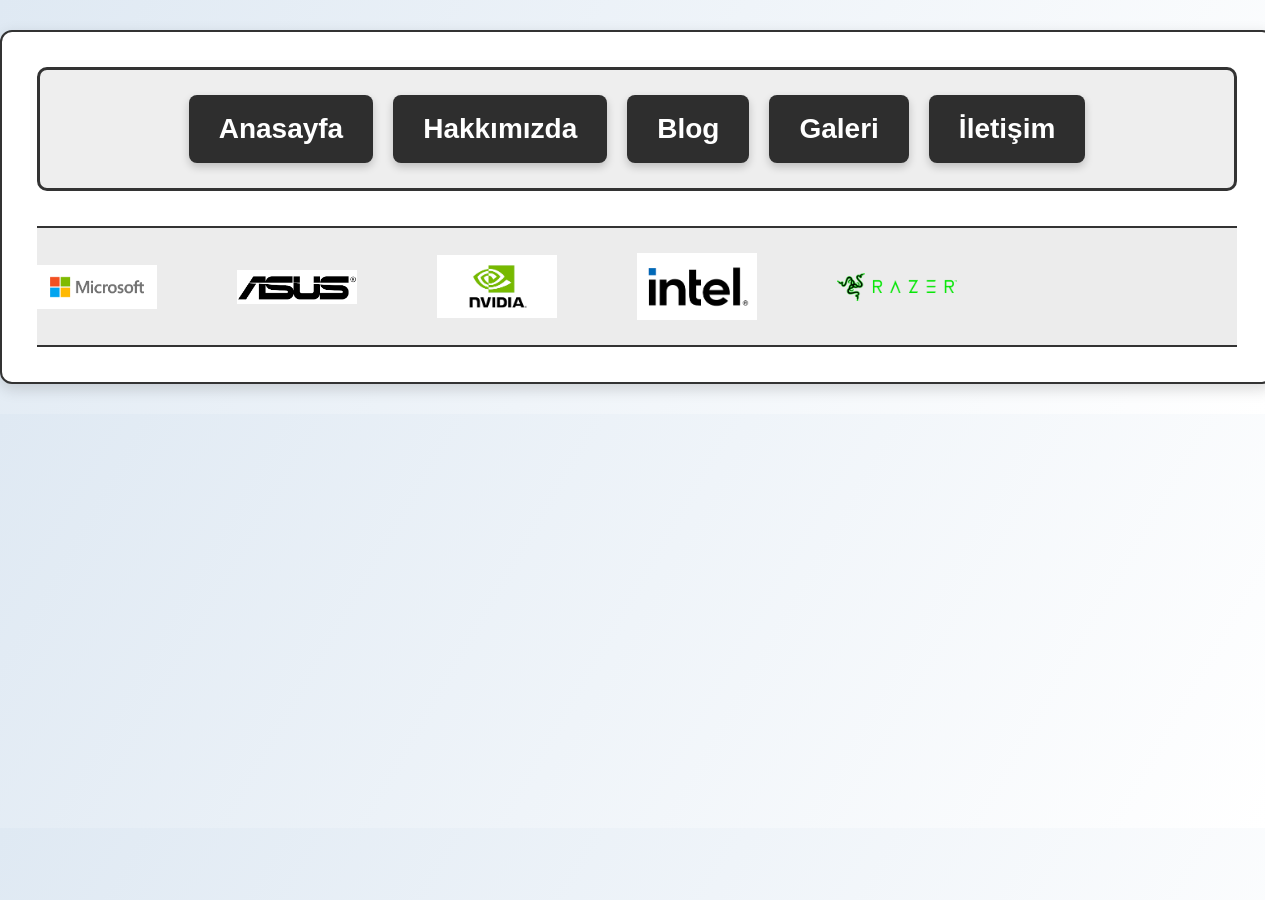
==== blog.html @ 76bc3a1f "first commit" ====
<!DOCTYPE html>
<html lang="tr">

<head>
    <meta charset="UTF-8">

    <meta name="title" content="KAAN YILDIRIM">
    <meta name="description" content="KAAN YILDIRIM">
    <meta name="keywords" content="Bilgisayar Mühendisi">

    <title>KAAN YAZILIM ANONİM ŞİRKETİ</title>

    <link rel="stylesheet" href="style.css">
</head>

<body>

    <div class="sayfa">

        <nav class="menu">

            <a href="index.html">Anasayfa</a>
            <a href="hakkimizda.html">Hakkımızda</a>
            <a href="blog.html">Blog</a>
            <a href="galeri.html">Galeri</a>
            <a href="iletisim.html">İletişim</a>

        </nav>


        <div class="kaydirma-alani">

            <div class="logo-track">

                <div class="logo-kaydir">

                    <img src="images/microsoft.png" alt="">
                    <img src="images/asus.png" alt="">
                    <img src="images/nvidia.png" alt="">
                    <img src="images/intel.png" alt="">
                    <img src="images/razer.png" class="razerlogo" alt="">
                    <img src="images/msi.png" alt="">

                </div>

                <div class="logo-kaydir">

                    <img src="images/microsoft.png" alt="">
                    <img src="images/asus.png" alt="">
                    <img src="images/nvidia.png" alt="">
                    <img src="images/intel.png" alt="">
                    <img src="images/razer.png" class="razerlogo" alt="">
                    <img src="images/msi.png" alt="">

                </div>

            </div>

        </div>

    </div>

</body>

</html>
---- style.css ----
html{
scrollbar-gutter:stable;
}

body{
margin:0;
padding:0;
font-family:Verdana,Arial,sans-serif;
background:linear-gradient(120deg,#dfe9f3,#ffffff);
}

.sayfa{
width:1200px;
margin:30px auto;
background-color:white;
border:2px solid #333;
padding:35px;
border-radius:12px;
box-shadow:0 5px 15px rgba(0,0,0,0.15);
}

.menu{
display:flex;
justify-content:center;
align-items:center;
gap:20px;
background-color:#eeeeee;
border:3px solid #333;
padding:25px;
border-radius:10px;
}

.menu a{
display:inline-block;
color:white;
text-decoration:none;
font-weight:bold;
font-size:28px;
background-color:rgb(46, 46, 46);
padding:18px 30px;
border-radius:8px;
transition:0.3s;
box-shadow:0 4px 8px rgba(0,0,0,0.2);
}

.menu a:hover{
background-color:darkgrey;
transform:scale(1.08);
}

.icerik{
text-align:center;
margin-top:50px;
padding:40px;
background-color:#f8f8f8;
border-radius:15px;
border:1px solid #ccc;
}

.icerik h2{
display:inline-block;
background-color:#333;
color:white;
padding:18px 45px;
border-radius:12px;
font-size:42px;
transition:0.3s;
}

.icerik h2:hover{
background-color:darkgrey;
transform:scale(1.05);
}

.slogan{
font-size:22px;
color:#444;
margin-top:20px;
}

.kartlar{
display:flex;
justify-content:center;
gap:25px;
margin-top:40px;
}

.kart{
width:260px;
background-color:white;
border:2px solid #ddd;
border-radius:12px;
padding:25px;
transition:0.3s;
box-shadow:0 4px 10px rgba(0,0,0,0.12);
}

.kart:hover{
transform:translateY(-8px);
border-color:darkgrey;
}

.kart h3{
color:darkgrey;
font-size:24px;
}

.kart p{
font-size:17px;
color:#555;
}

.referans-baslik{
margin-top:50px;
font-size:30px;
font-weight:bold;
color:#333;
}

.kaydirma-alani{
width:100%;
overflow:hidden;
background-color:#ececec;
border-top:2px solid #333;
border-bottom:2px solid #333;
margin-top:35px;
padding:25px 0;
}

.logo-track{
display:flex;
width:max-content;
animation:sonsuzKaydir 15s linear infinite;
}

.logo-kaydir{
display:flex;
align-items:center;
gap:80px;
padding-right:80px;
}

.logo-kaydir img{
width:120px;
height:auto;
transition:0.3s;
}

.logo-kaydir img:hover{
transform:scale(1.1);
}

.razerlogo{
width:180px;
}

@keyframes sonsuzKaydir{
0%{
transform:translateX(0);
}
100%{
transform:translateX(-50%);
}
}

.referans-kutu{
    text-align: center;
}

.resimler{
display:flex;
justify-content:center;
margin-top:40px;
}

.resimler img{
width:800px;
max-width:100%;
border-radius:15px;
box-shadow:0 5px 15px rgba(0,0,0,0.25);
}
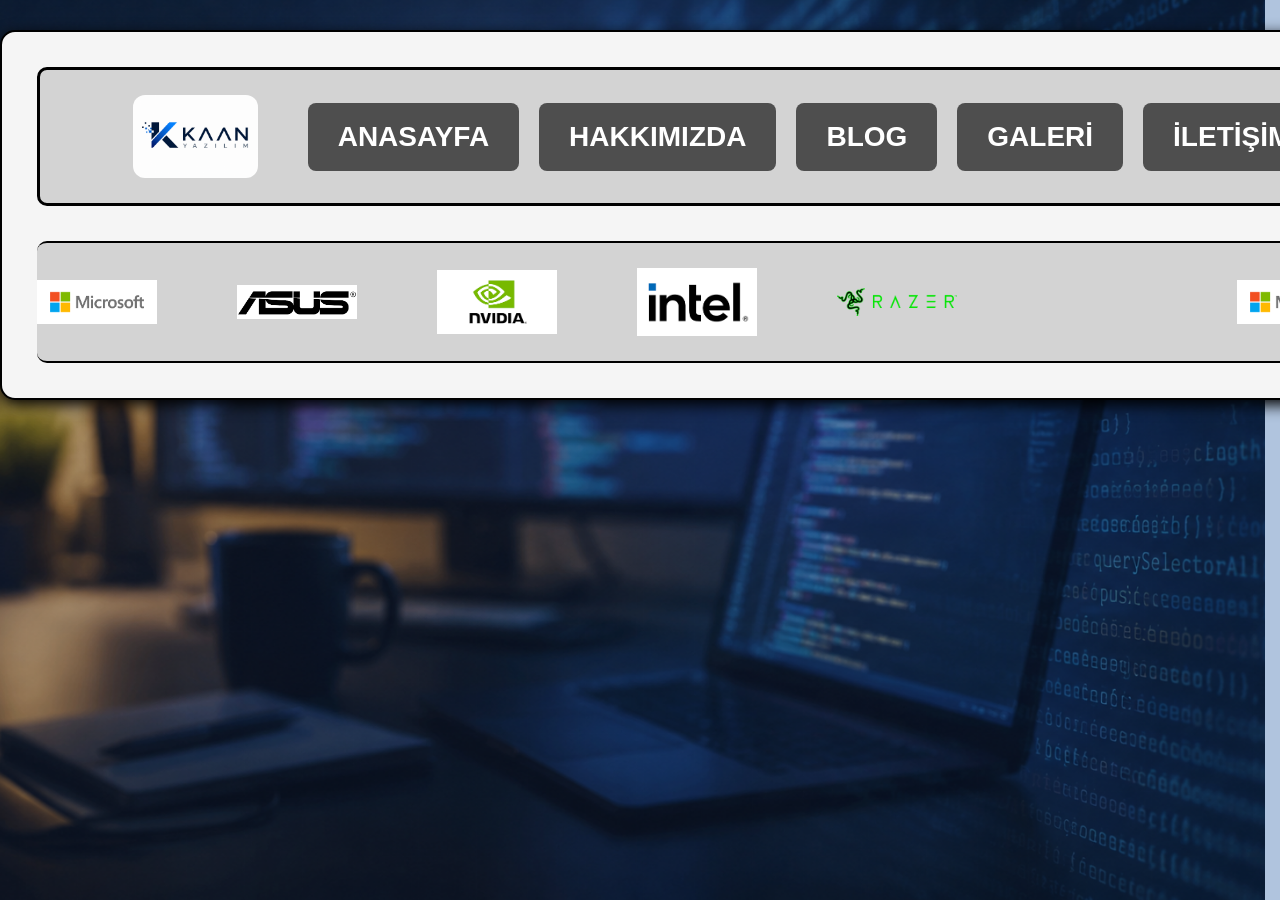
==== commit 3257372c: "new changes" ====
--- a/blog.html
+++ b/blog.html
@@ -18,12 +18,13 @@
     <div class="sayfa">
 
         <nav class="menu">
+            <img src="images/2.png" alt="Logo">
 
-            <a href="index.html">Anasayfa</a>
-            <a href="hakkimizda.html">Hakkımızda</a>
-            <a href="blog.html">Blog</a>
-            <a href="galeri.html">Galeri</a>
-            <a href="iletisim.html">İletişim</a>
+            <a href="index.html">ANASAYFA</a>
+            <a href="hakkimizda.html">HAKKIMIZDA</a>
+            <a href="blog.html">BLOG</a>
+            <a href="galeri.html">GALERİ</a>
+            <a href="iletisim.html">İLETİŞİM</a>
 
         </nav>
 
--- a/style.css
+++ b/style.css
@@ -6,17 +6,21 @@
 margin:0;
 padding:0;
 font-family:Verdana,Arial,sans-serif;
-background:linear-gradient(120deg,#dfe9f3,#ffffff);
+background-color:lightsteelblue;
+background-image:url("images/yazilim.png");
+background-size:cover;
+background-position:center;
+background-attachment:fixed;
 }
 
 .sayfa{
-width:1200px;
+width:1380px;
 margin:30px auto;
-background-color:white;
-border:2px solid #333;
 padding:35px;
-border-radius:12px;
-box-shadow:0 5px 15px rgba(0,0,0,0.15);
+border-radius:15px;
+background-color:whitesmoke;
+border:2px solid black;
+box-shadow:0 5px 15px black;
 }
 
 .menu{
@@ -24,10 +28,10 @@
 justify-content:center;
 align-items:center;
 gap:20px;
-background-color:#eeeeee;
-border:3px solid #333;
 padding:25px;
 border-radius:10px;
+background-color:lightgray;
+border:3px solid black;
 }
 
 .menu a{
@@ -36,31 +40,42 @@
 text-decoration:none;
 font-weight:bold;
 font-size:28px;
-background-color:rgb(46, 46, 46);
 padding:18px 30px;
 border-radius:8px;
-transition:0.3s;
-box-shadow:0 4px 8px rgba(0,0,0,0.2);
+background-color:rgb(78, 78, 78);
+transition:0.3s;
 }
 
 .menu a:hover{
 background-color:darkgrey;
 transform:scale(1.08);
+}
+
+.menu img{
+width:125px;
+height:auto;
+margin-right:30px;
+border-radius:12px;
+transition:0.3s;
+}
+
+.menu img:hover{
+transform:scale(1.03);
 }
 
 .icerik{
 text-align:center;
 margin-top:50px;
 padding:40px;
-background-color:#f8f8f8;
 border-radius:15px;
-border:1px solid #ccc;
+background-color:gainsboro;
+border:2px solid black;
 }
 
 .icerik h2{
 display:inline-block;
-background-color:#333;
 color:white;
+background-color:rgb(83, 186, 221);
 padding:18px 45px;
 border-radius:12px;
 font-size:42px;
@@ -68,13 +83,13 @@
 }
 
 .icerik h2:hover{
-background-color:darkgrey;
+background-color:lightblue;
 transform:scale(1.05);
 }
 
 .slogan{
 font-size:22px;
-color:#444;
+color:black;
 margin-top:20px;
 }
 
@@ -87,44 +102,50 @@
 
 .kart{
 width:260px;
+padding:25px;
+border-radius:12px;
 background-color:white;
-border:2px solid #ddd;
-border-radius:12px;
-padding:25px;
-transition:0.3s;
-box-shadow:0 4px 10px rgba(0,0,0,0.12);
+border:2px solid black;
+transition:0.3s;
+box-shadow:0 4px 10px gray;
 }
 
 .kart:hover{
 transform:translateY(-8px);
-border-color:darkgrey;
+background-color:whitesmoke;
 }
 
 .kart h3{
-color:darkgrey;
+color:darkslategray;
 font-size:24px;
 }
 
 .kart p{
+color:black;
 font-size:17px;
-color:#555;
+line-height:1.6;
+}
+
+.referans-kutu{
+text-align:center;
 }
 
 .referans-baslik{
 margin-top:50px;
 font-size:30px;
 font-weight:bold;
-color:#333;
+color:black;
 }
 
 .kaydirma-alani{
 width:100%;
 overflow:hidden;
-background-color:#ececec;
-border-top:2px solid #333;
-border-bottom:2px solid #333;
 margin-top:35px;
 padding:25px 0;
+border-radius:10px;
+background-color:lightgray;
+border-top:2px solid black;
+border-bottom:2px solid black;
 }
 
 .logo-track{
@@ -161,10 +182,6 @@
 100%{
 transform:translateX(-50%);
 }
-}
-
-.referans-kutu{
-    text-align: center;
 }
 
 .resimler{
@@ -177,5 +194,19 @@
 width:800px;
 max-width:100%;
 border-radius:15px;
-box-shadow:0 5px 15px rgba(0,0,0,0.25);
+box-shadow:0 5px 15px black;
+}
+
+.hakkimizda{
+color:black;
+padding:18px 45px;
+font-size:25px;
+text-align:justify;
+line-height:1.8;
+}
+
+.hakkimizda_baslik{
+color:black;
+text-align:center;
+font-size:40px;
 }
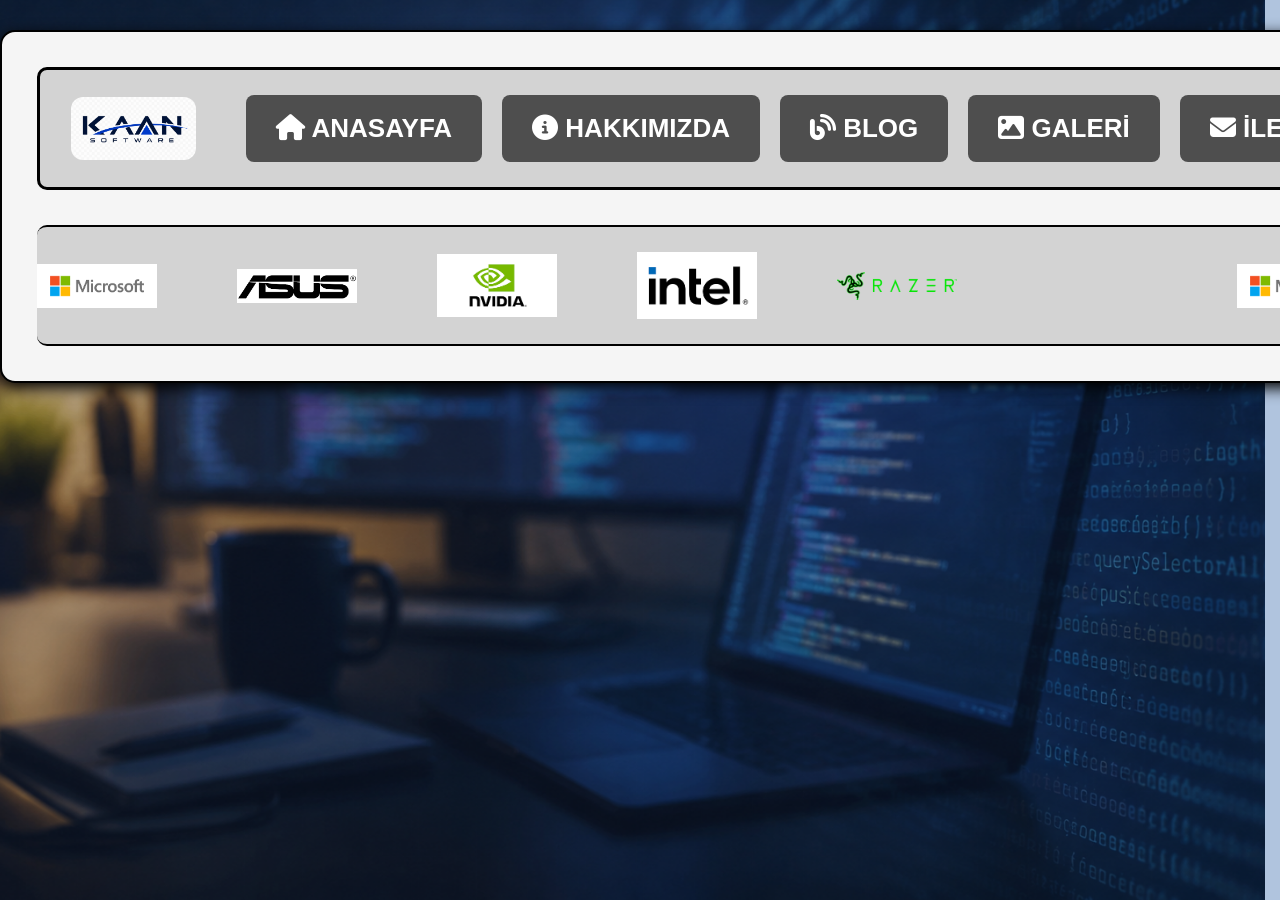
==== commit 3cd29b28: "contact parts and social media links added" ====
--- a/blog.html
+++ b/blog.html
@@ -11,6 +11,8 @@
     <title>KAAN YAZILIM ANONİM ŞİRKETİ</title>
 
     <link rel="stylesheet" href="style.css">
+    <link rel="stylesheet"
+        href="https://cdnjs.cloudflare.com/ajax/libs/font-awesome/6.5.1/css/all.min.css">
 </head>
 
 <body>
@@ -20,11 +22,25 @@
         <nav class="menu">
             <img src="images/2.png" alt="Logo">
 
-            <a href="index.html">ANASAYFA</a>
-            <a href="hakkimizda.html">HAKKIMIZDA</a>
-            <a href="blog.html">BLOG</a>
-            <a href="galeri.html">GALERİ</a>
-            <a href="iletisim.html">İLETİŞİM</a>
+            <a href="index.html">
+                <i class="fa-solid fa-house"></i> ANASAYFA
+            </a>
+
+            <a href="hakkimizda.html">
+                <i class="fa-solid fa-circle-info"></i> HAKKIMIZDA
+            </a>
+
+            <a href="blog.html">
+                <i class="fa-solid fa-blog"></i> BLOG
+            </a>
+
+            <a href="galeri.html">
+                <i class="fa-solid fa-image"></i> GALERİ
+            </a>
+
+            <a href="iletisim.html">
+                <i class="fa-solid fa-envelope"></i> İLETİŞİM
+            </a>
 
         </nav>
 
--- a/style.css
+++ b/style.css
@@ -5,7 +5,7 @@
 body{
 margin:0;
 padding:0;
-font-family:Verdana,Arial,sans-serif;
+font-family:Arial;
 background-color:lightsteelblue;
 background-image:url("images/yazilim.png");
 background-size:cover;
@@ -34,16 +34,21 @@
 border:3px solid black;
 }
 
+menu a i{
+margin-right: 15px;
+}
+
 .menu a{
 display:inline-block;
 color:white;
 text-decoration:none;
 font-weight:bold;
-font-size:28px;
+font-size:26px;
 padding:18px 30px;
 border-radius:8px;
 background-color:rgb(78, 78, 78);
 transition:0.3s;
+
 }
 
 .menu a:hover{
@@ -209,4 +214,74 @@
 color:black;
 text-align:center;
 font-size:40px;
+}
+
+.iletisim-alani{
+    display:flex;
+    gap:50px;
+}
+
+.sosyal-medya{
+    width:50%;
+}
+
+.sosyal-medya h2{
+    font-size:35px;
+    font-family:Verdana;
+}
+
+.sosyal-medya a{
+    display:block;
+    background-color:darkgrey;
+    color:white;
+    text-decoration:none;
+    padding:15px;
+    margin-top:20px;
+    width:200px;
+    border-radius:10px;
+    font-size:25px;
+    transition:0.3s;
+}
+
+.sosyal-medya a:hover{
+    background-color:rgb(98, 98, 98);
+}
+
+.form{
+    width:50%;
+    text-align:center;
+}
+
+.form p{
+    font-size:35px;
+    font-family:Verdana;
+}
+
+.form input{
+    display:block;
+    width:300px;
+    padding:15px;
+    margin:15px auto;
+    border-radius:10px;
+    border:2px solid black;
+    font-size:20px;
+}
+
+.form a{
+    display:inline-block;
+    background-color:green;
+    color:white;
+    text-decoration:none;
+    padding:15px 30px;
+    border-radius:10px;
+    font-size:25px;
+    transition:0.3s;
+}
+
+.form a:hover{
+    transform:scale(1.04);
+}
+
+.sosyal-medya i{
+    margin-right:10px;
 }
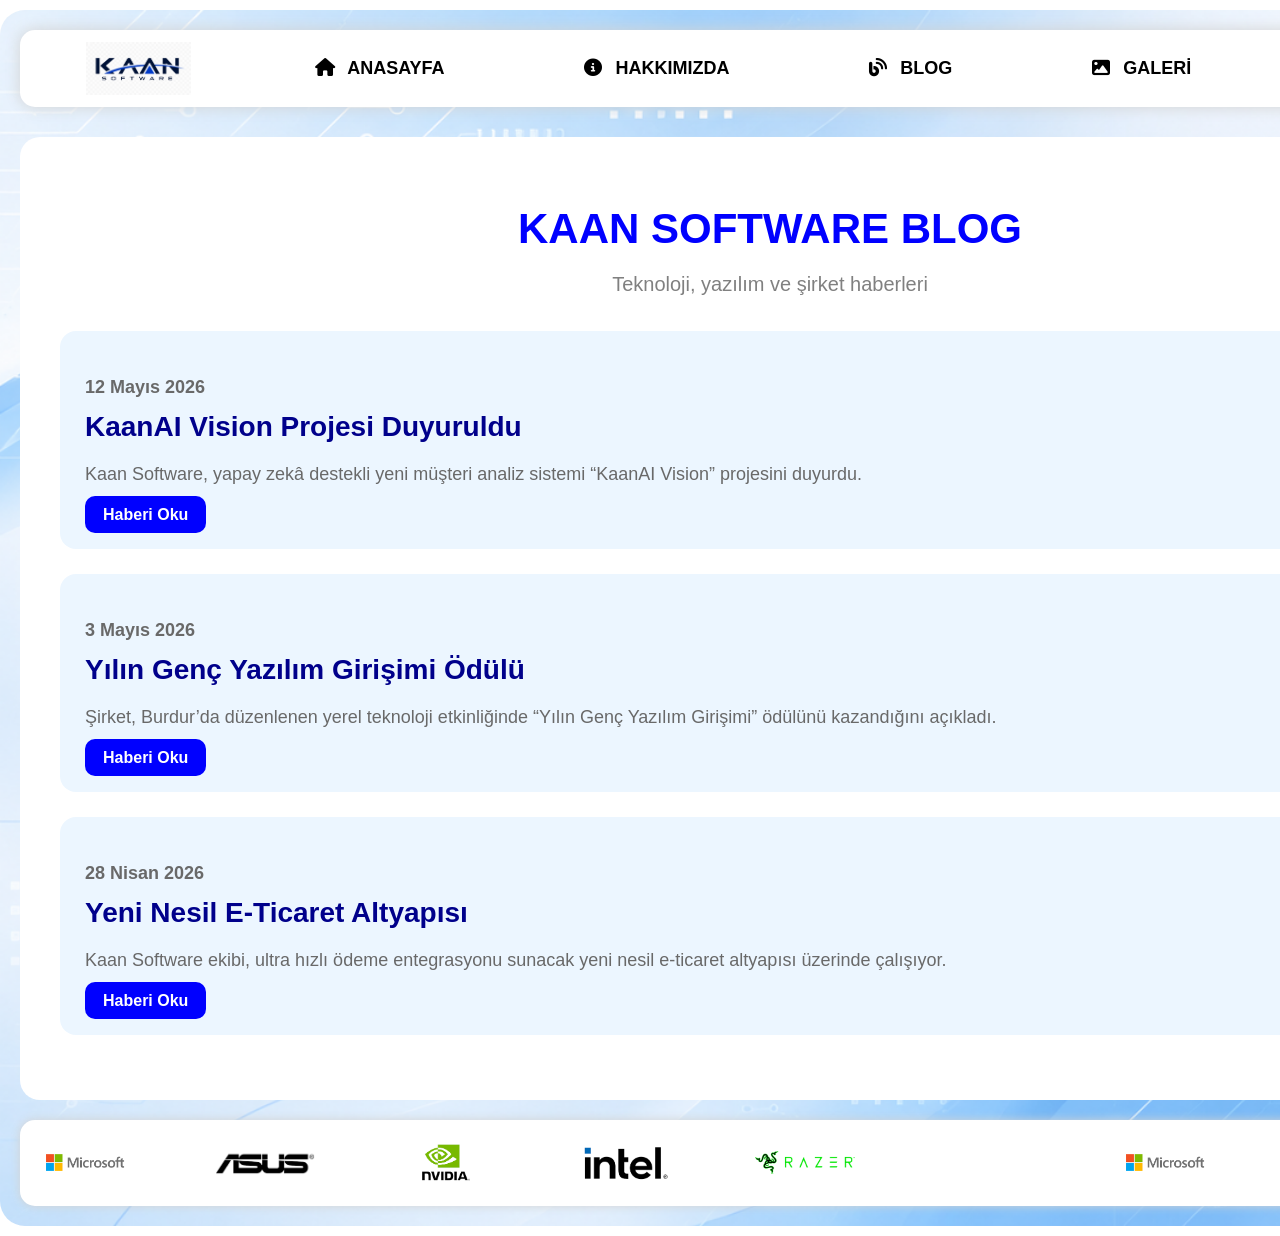
==== commit 141268be: "Multiple improvements have been added the page layout has been revamped a blog section has been crea" ====
--- a/blog.html
+++ b/blog.html
@@ -9,7 +9,7 @@
     <meta name="keywords" content="Bilgisayar Mühendisi">
 
     <title>KAAN YAZILIM ANONİM ŞİRKETİ</title>
-
+    <link rel="icon" href="images/2.png">
     <link rel="stylesheet" href="style.css">
     <link rel="stylesheet"
         href="https://cdnjs.cloudflare.com/ajax/libs/font-awesome/6.5.1/css/all.min.css">
@@ -43,6 +43,34 @@
             </a>
 
         </nav>
+
+        <div class="blogalani">
+
+    <h1 class="blogbaslik">KAAN SOFTWARE BLOG</h1>
+    <p class="blogslogan">Teknoloji, yazılım ve şirket haberleri</p>
+
+    <div class="haberkart">
+        <p class="tarih">12 Mayıs 2026</p>
+        <h2>KaanAI Vision Projesi Duyuruldu</h2>
+        <p>Kaan Software, yapay zekâ destekli yeni müşteri analiz sistemi “KaanAI Vision” projesini duyurdu.</p>
+        <a href="#">Haberi Oku</a>
+    </div>
+
+    <div class="haberkart">
+        <p class="tarih">3 Mayıs 2026</p>
+        <h2>Yılın Genç Yazılım Girişimi Ödülü</h2>
+        <p>Şirket, Burdur’da düzenlenen yerel teknoloji etkinliğinde “Yılın Genç Yazılım Girişimi” ödülünü kazandığını açıkladı.</p>
+        <a href="#">Haberi Oku</a>
+    </div>
+
+    <div class="haberkart">
+        <p class="tarih">28 Nisan 2026</p>
+        <h2>Yeni Nesil E-Ticaret Altyapısı</h2>
+        <p>Kaan Software ekibi, ultra hızlı ödeme entegrasyonu sunacak yeni nesil e-ticaret altyapısı üzerinde çalışıyor.</p>
+        <a href="#">Haberi Oku</a>
+    </div>
+
+</div>
 
 
         <div class="kaydirma-alani">
--- a/style.css
+++ b/style.css
@@ -1,156 +1,136 @@
 html{
-scrollbar-gutter:stable;
+scrollbar-gutter: stable;
 }
 
 body{
 margin:0;
 padding:0;
 font-family:Arial;
-background-color:lightsteelblue;
-background-image:url("images/yazilim.png");
+background-color:white;
+}
+
+.sayfa{
+width:1500px;
+margin:10px auto;
+padding:20px;
+border-radius:25px;
+background-image:url("images/background.png");
 background-size:cover;
-background-position:center;
-background-attachment:fixed;
-}
-
-.sayfa{
-width:1380px;
-margin:30px auto;
-padding:35px;
+}
+
+.menu{
+display:flex;
+align-items:center;
+justify-content:space-around;
+padding:12px;
 border-radius:15px;
-background-color:whitesmoke;
-border:2px solid black;
-box-shadow:0 5px 15px black;
-}
-
-.menu{
-display:flex;
-justify-content:center;
-align-items:center;
-gap:20px;
-padding:25px;
-border-radius:10px;
-background-color:lightgray;
-border:3px solid black;
-}
-
-menu a i{
-margin-right: 15px;
+background-color:white;
+box-shadow:0 0 15px lightgray;
+}
+
+.menu img{
+width:105px;
 }
 
 .menu a{
-display:inline-block;
-color:white;
+color:black;
 text-decoration:none;
-font-weight:bold;
-font-size:26px;
-padding:18px 30px;
-border-radius:8px;
-background-color:rgb(78, 78, 78);
+font-size:18px;
+font-weight:bold;
+padding:10px 16px;
+border-radius:10px;
 transition:0.3s;
-
+}
+
+.menu a i{
+margin-right:8px;
 }
 
 .menu a:hover{
-background-color:darkgrey;
-transform:scale(1.08);
-}
-
-.menu img{
-width:125px;
-height:auto;
-margin-right:30px;
-border-radius:12px;
-transition:0.3s;
-}
-
-.menu img:hover{
-transform:scale(1.03);
+color:blue;
 }
 
 .icerik{
 text-align:center;
-margin-top:50px;
-padding:40px;
-border-radius:15px;
-background-color:gainsboro;
-border:2px solid black;
-}
-
-.icerik h2{
-display:inline-block;
-color:white;
-background-color:rgb(83, 186, 221);
-padding:18px 45px;
-border-radius:12px;
+margin-top:25px;
+padding:15px;
+}
+
+.icerik h1{
 font-size:42px;
-transition:0.3s;
-}
-
-.icerik h2:hover{
-background-color:lightblue;
-transform:scale(1.05);
+color:black;
+margin-bottom:5px;
 }
 
 .slogan{
 font-size:22px;
 color:black;
-margin-top:20px;
+margin-top:0;
 }
 
 .kartlar{
 display:flex;
 justify-content:center;
 gap:25px;
-margin-top:40px;
+margin-top:30px;
 }
 
 .kart{
-width:260px;
-padding:25px;
-border-radius:12px;
-background-color:white;
-border:2px solid black;
+width:270px;
+padding:28px;
+border-radius:20px;
+background-color:white;
+box-shadow:0 0 15px lightgray;
+transition:transform 0.45s ease,box-shadow 0.45s ease;
+}
+
+.kart h3{
+font-size:24px;
+color:black;
+margin-top:10px;
+}
+
+.kart p{
+font-size:17px;
+color:gray;
+line-height:1.5;
 transition:0.3s;
-box-shadow:0 4px 10px gray;
 }
 
 .kart:hover{
-transform:translateY(-8px);
-background-color:whitesmoke;
-}
-
-.kart h3{
-color:darkslategray;
-font-size:24px;
-}
-
-.kart p{
-color:black;
-font-size:17px;
-line-height:1.6;
+transform:scale(1.01);
+}
+
+.kart-icon{
+font-size:55px;
+color:blue;
+margin-bottom:12px;
+transition:0.50s;
+}
+
+.kart-icon:hover{
+transform:scale(1.09);
+color:lightskyblue;
 }
 
 .referans-kutu{
 text-align:center;
+margin-top:25px;
 }
 
 .referans-baslik{
-margin-top:50px;
-font-size:30px;
+font-size:28px;
 font-weight:bold;
 color:black;
 }
 
 .kaydirma-alani{
-width:100%;
 overflow:hidden;
-margin-top:35px;
-padding:25px 0;
-border-radius:10px;
-background-color:lightgray;
-border-top:2px solid black;
-border-bottom:2px solid black;
+margin-top:20px;
+padding:15px;
+background-color:white;
+border-radius:15px;
+box-shadow:0 0 10px lightgray;
 }
 
 .logo-track{
@@ -167,17 +147,11 @@
 }
 
 .logo-kaydir img{
-width:120px;
-height:auto;
-transition:0.3s;
-}
-
-.logo-kaydir img:hover{
-transform:scale(1.1);
+width:100px;
 }
 
 .razerlogo{
-width:180px;
+width:150px;
 }
 
 @keyframes sonsuzKaydir{
@@ -199,13 +173,12 @@
 width:800px;
 max-width:100%;
 border-radius:15px;
-box-shadow:0 5px 15px black;
 }
 
 .hakkimizda{
 color:black;
-padding:18px 45px;
-font-size:25px;
+padding:20px;
+font-size:24px;
 text-align:justify;
 line-height:1.8;
 }
@@ -217,71 +190,139 @@
 }
 
 .iletisim-alani{
-    display:flex;
-    gap:50px;
+display:flex;
+margin-top:50px;
 }
 
 .sosyal-medya{
-    width:50%;
+width:50%;
+display:flex;
+flex-direction:column;
 }
 
 .sosyal-medya h2{
-    font-size:35px;
-    font-family:Verdana;
+font-size:35px;
 }
 
 .sosyal-medya a{
-    display:block;
-    background-color:darkgrey;
-    color:white;
-    text-decoration:none;
-    padding:15px;
-    margin-top:20px;
-    width:200px;
-    border-radius:10px;
-    font-size:25px;
-    transition:0.3s;
+background-color:blue;
+color:white;
+text-decoration:none;
+padding:15px;
+margin-top:20px;
+width:220px;
+border-radius:10px;
+font-size:25px;
 }
 
 .sosyal-medya a:hover{
-    background-color:rgb(98, 98, 98);
+background-color:darkblue;
+}
+
+.sosyal-medya i{
+margin-right:10px;
 }
 
 .form{
-    width:50%;
-    text-align:center;
+width:50%;
+text-align:center;
+display:flex;
+flex-direction:column;
+align-items:center;
 }
 
 .form p{
-    font-size:35px;
-    font-family:Verdana;
+font-size:35px;
+font-weight:bold;
 }
 
 .form input{
-    display:block;
-    width:300px;
-    padding:15px;
-    margin:15px auto;
-    border-radius:10px;
-    border:2px solid black;
-    font-size:20px;
+width:300px;
+padding:15px;
+margin:15px auto;
+border-radius:10px;
+border:2px solid gray;
+font-size:20px;
 }
 
 .form a{
-    display:inline-block;
-    background-color:green;
-    color:white;
-    text-decoration:none;
-    padding:15px 30px;
-    border-radius:10px;
-    font-size:25px;
-    transition:0.3s;
+background-color:green;
+color:white;
+text-decoration:none;
+padding:15px 30px;
+border-radius:10px;
+font-size:18px;
 }
 
 .form a:hover{
-    transform:scale(1.04);
-}
-
-.sosyal-medya i{
-    margin-right:10px;
+background-color:darkgreen;
+}
+
+.blogalani{
+padding:40px;
+margin-top:30px;
+border-radius:20px;
+background-color:white;
+}
+
+.blogbaslik{
+text-align:center;
+font-size:42px;
+color:blue;
+margin-bottom:8px;
+}
+
+.blogslogan{
+text-align:center;
+font-size:20px;
+color:gray;
+margin-bottom:35px;
+}
+
+.haberkart{
+background-color:rgb(236, 246, 255);
+padding:25px;
+margin-bottom:25px;
+border-radius:16px;
+transition:0.30s;
+}
+
+.haberkart:hover{
+transform:scale(1.01);
+background-color:rgb(245, 249, 255);
+}
+
+.tarih {
+color:white;
+font-size:14px;
+font-weight:bold;
+margin-bottom:10px;
+}
+
+.haberkart h2{
+font-size:28px;
+color:darkblue;
+margin-top:5px;
+margin-bottom:10px;
+}
+
+.haberkart p{
+font-size:18px;
+color:dimgray;
+line-height:1.5;
+}
+
+.haberkart a{
+margin-top:15px;
+padding:10px 18px;
+border-radius:10px;
+background-color:blue;
+color:white;
+text-decoration:none;
+font-weight:bold;
+transition:0.3s;
+}
+
+.haberkart a:hover{
+background-color:darkblue;
 }
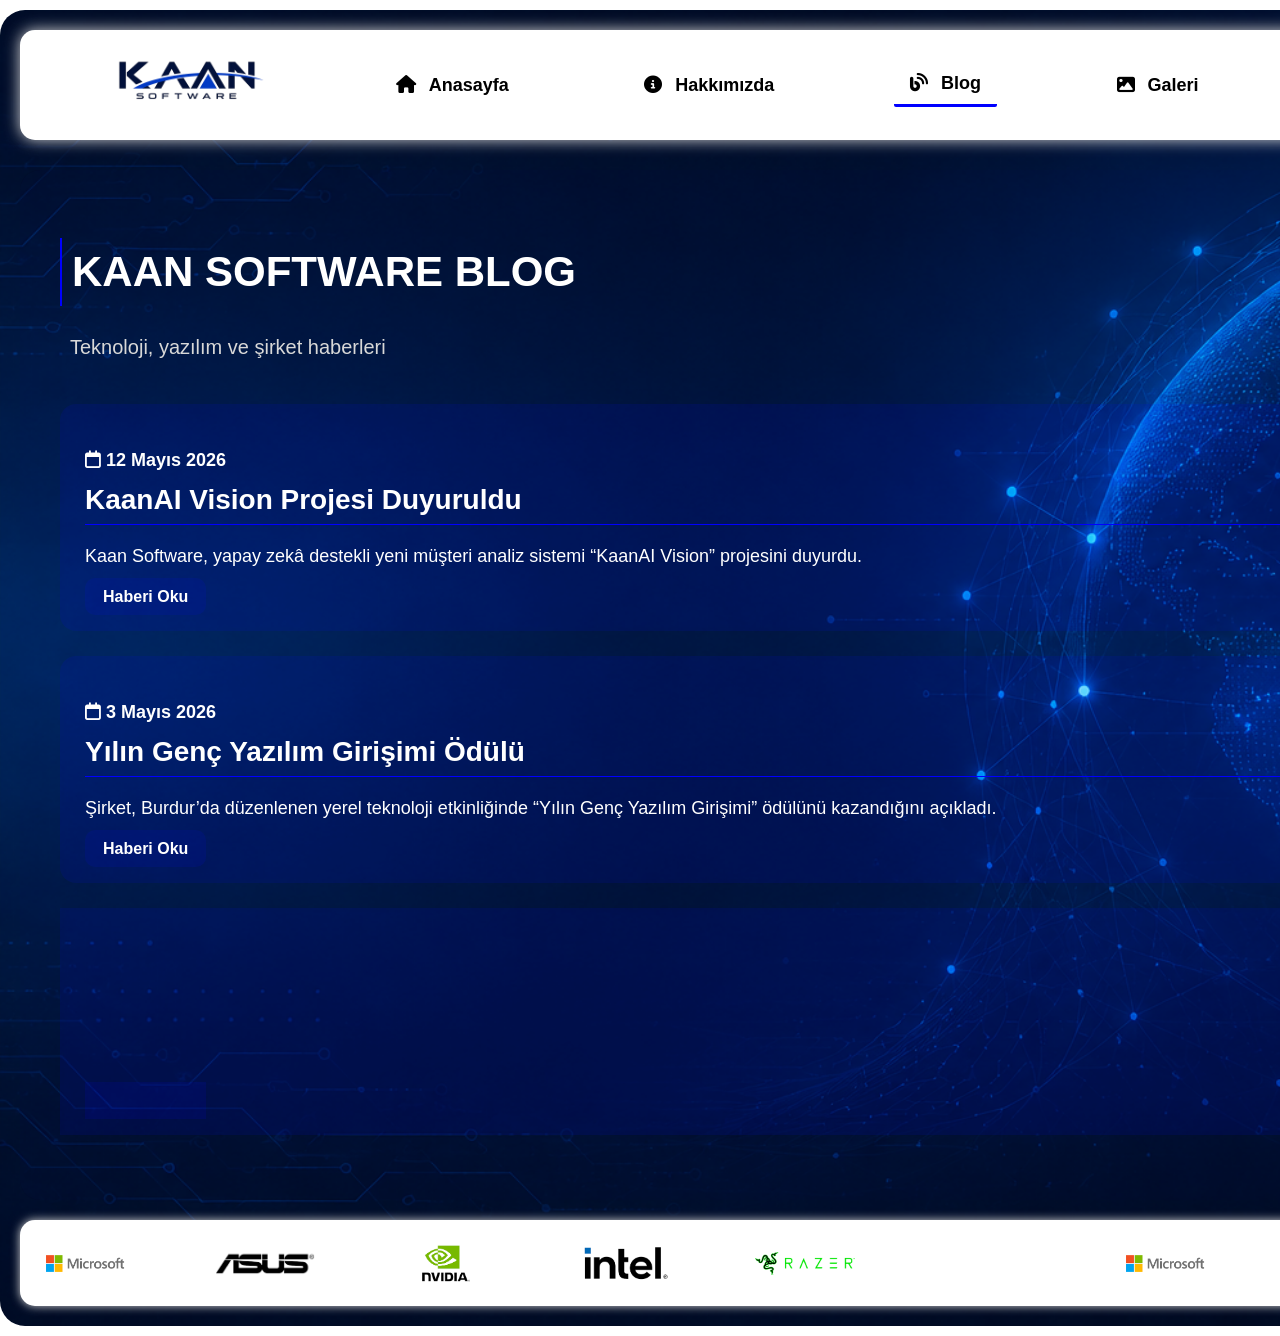
==== commit da137304: "about us section added background changed everything made with a glass theme" ====
--- a/blog.html
+++ b/blog.html
@@ -20,26 +20,27 @@
     <div class="sayfa">
 
         <nav class="menu">
+
             <img src="images/2.png" alt="Logo">
 
             <a href="index.html">
-                <i class="fa-solid fa-house"></i> ANASAYFA
+                <i class="fa-solid fa-house"></i> Anasayfa
             </a>
 
             <a href="hakkimizda.html">
-                <i class="fa-solid fa-circle-info"></i> HAKKIMIZDA
+                <i class="fa-solid fa-circle-info"></i> Hakkımızda
             </a>
 
-            <a href="blog.html">
-                <i class="fa-solid fa-blog"></i> BLOG
+            <a href="blog.html"class="aktif">
+                <i class="fa-solid fa-blog"></i> Blog
             </a>
 
             <a href="galeri.html">
-                <i class="fa-solid fa-image"></i> GALERİ
+                <i class="fa-solid fa-image"></i> Galeri
             </a>
 
             <a href="iletisim.html">
-                <i class="fa-solid fa-envelope"></i> İLETİŞİM
+                <i class="fa-solid fa-envelope"></i> İletişim
             </a>
 
         </nav>
@@ -50,21 +51,21 @@
     <p class="blogslogan">Teknoloji, yazılım ve şirket haberleri</p>
 
     <div class="haberkart">
-        <p class="tarih">12 Mayıs 2026</p>
+        <p class="tarih"><i class="fa-regular fa-calendar"></i> 12 Mayıs 2026</p>
         <h2>KaanAI Vision Projesi Duyuruldu</h2>
         <p>Kaan Software, yapay zekâ destekli yeni müşteri analiz sistemi “KaanAI Vision” projesini duyurdu.</p>
         <a href="#">Haberi Oku</a>
     </div>
 
     <div class="haberkart">
-        <p class="tarih">3 Mayıs 2026</p>
+        <p class="tarih"><i class="fa-regular fa-calendar"></i> 3 Mayıs 2026</p>
         <h2>Yılın Genç Yazılım Girişimi Ödülü</h2>
         <p>Şirket, Burdur’da düzenlenen yerel teknoloji etkinliğinde “Yılın Genç Yazılım Girişimi” ödülünü kazandığını açıkladı.</p>
         <a href="#">Haberi Oku</a>
     </div>
 
     <div class="haberkart">
-        <p class="tarih">28 Nisan 2026</p>
+        <p class="tarih"><i class="fa-regular fa-calendar"></i> 28 Nisan 2026</p>
         <h2>Yeni Nesil E-Ticaret Altyapısı</h2>
         <p>Kaan Software ekibi, ultra hızlı ödeme entegrasyonu sunacak yeni nesil e-ticaret altyapısı üzerinde çalışıyor.</p>
         <a href="#">Haberi Oku</a>
--- a/style.css
+++ b/style.css
@@ -14,7 +14,7 @@
 margin:10px auto;
 padding:20px;
 border-radius:25px;
-background-image:url("images/background.png");
+background-image:url("images/background1.png");
 background-size:cover;
 }
 
@@ -22,14 +22,23 @@
 display:flex;
 align-items:center;
 justify-content:space-around;
-padding:12px;
+padding:0 25px;
+height:110px;
 border-radius:15px;
 background-color:white;
 box-shadow:0 0 15px lightgray;
 }
 
+
 .menu img{
 width:105px;
+}
+
+.menu img{
+height:120px;
+width:auto;
+object-fit:contain;
+display:block;
 }
 
 .menu a{
@@ -38,8 +47,24 @@
 font-size:18px;
 font-weight:bold;
 padding:10px 16px;
-border-radius:10px;
 transition:0.3s;
+position:relative;
+}
+
+.menu  img{
+color:white;
+transition:0.3s;
+}
+
+.menu img:hover{
+transform: scale(1.20);
+
+}
+
+.aktif{
+border-bottom:3px solid blue;
+border-radius: 2px;
+padding-bottom:8px;
 }
 
 .menu a i{
@@ -58,13 +83,13 @@
 
 .icerik h1{
 font-size:42px;
-color:black;
+color:white;
 margin-bottom:5px;
 }
 
 .slogan{
 font-size:22px;
-color:black;
+color:white;
 margin-top:0;
 }
 
@@ -79,20 +104,21 @@
 width:270px;
 padding:28px;
 border-radius:20px;
-background-color:white;
-box-shadow:0 0 15px lightgray;
-transition:transform 0.45s ease,box-shadow 0.45s ease;
+background:rgba(0,0,255,0.01);
+backdrop-filter:blur(5px);
+box-shadow:0 0 100px rgba(25, 0, 255, 0.200);
+transition:transform 0.45s ease
 }
 
 .kart h3{
 font-size:24px;
-color:black;
+color:white;
 margin-top:10px;
 }
 
 .kart p{
 font-size:17px;
-color:gray;
+color:white;
 line-height:1.5;
 transition:0.3s;
 }
@@ -121,7 +147,7 @@
 .referans-baslik{
 font-size:28px;
 font-weight:bold;
-color:black;
+color:white;
 }
 
 .kaydirma-alani{
@@ -174,19 +200,92 @@
 max-width:100%;
 border-radius:15px;
 }
+.hakkimizda-alani{
+display:flex;
+gap:25px;
+align-items:flex-start;
+margin-top:50px;
+}
+
+.hakkimizda-sol{
+width:58%;
+}
+
+.hakkimizda-sag{
+width:42%;
+display:grid;
+grid-template-columns:repeat(2,1fr);
+gap:25px;
+}
+
+.hakkimizda_baslik{
+color:blue;
+border-left:2px solid blue;
+padding-left:10px;
+margin-left:10px;
+font-size:32px;
+font-weight:bold;
+text-align:left;
+margin-bottom:10px;
+}
+
+.hakkimizda-sol h1{
+color:white;
+font-size:36px;
+border-left:2px solid blue;
+padding-left:10px;
+margin-left:10px;
+font-weight:700;
+letter-spacing:1px;
+margin-bottom:20px;
+line-height:1.3;
+}
 
 .hakkimizda{
-color:black;
-padding:20px;
+color:rgba(255,255,255,0.85);
+padding:10px 0;
+font-size:16px;
+border-left:2px solid blue;
+padding-left:10px;
+margin-left:10px;
+font-weight:400;
+text-align:justify;
+line-height:1.7;
+}
+
+.hakkimizda-kart{
+background:rgba(0,0,255,0.01);
+backdrop-filter:blur(2px);
+padding:45px 25px;
+border-radius:18px;
+text-align:center;
+transition:0.3s;
+min-height:230px;
+}
+
+.hakkimizda-kart:hover{
+transform:scale(1.03);
+}
+
+.hakkimizda-kart i{
+font-size:55px;
+color:blue;
+margin-bottom:18px;
+}
+
+.hakkimizda-kart h3{
+color:white;
+font-family:'Poppins',sans-serif;
 font-size:24px;
-text-align:justify;
-line-height:1.8;
-}
-
-.hakkimizda_baslik{
-color:black;
-text-align:center;
-font-size:40px;
+font-weight:600;
+letter-spacing:1px;
+margin-bottom:12px;
+}
+
+.hakkimizda-kart p{
+font-size:17px;
+color:white;
+line-height:1.6;
 }
 
 .iletisim-alani{
@@ -205,7 +304,8 @@
 }
 
 .sosyal-medya a{
-background-color:blue;
+background:rgba(0,0,255,0.08);
+backdrop-filter:blur(10px);
 color:white;
 text-decoration:none;
 padding:15px;
@@ -217,6 +317,13 @@
 
 .sosyal-medya a:hover{
 background-color:darkblue;
+scale: 1.01;
+transition: 0.3s;
+}
+
+.sosyal-medya h2{
+color: white;
+margin-left:10px
 }
 
 .sosyal-medya i{
@@ -234,6 +341,7 @@
 .form p{
 font-size:35px;
 font-weight:bold;
+color:white;
 }
 
 .form input{
@@ -246,7 +354,8 @@
 }
 
 .form a{
-background-color:green;
+background:rgba(0,0,255,0.05);
+backdrop-filter:blur(3px);;
 color:white;
 text-decoration:none;
 padding:15px 30px;
@@ -255,32 +364,40 @@
 }
 
 .form a:hover{
-background-color:darkgreen;
-}
+background-image:url("images/space.gif");
+background-size:cover;
+background-position: center;
+}
+
 
 .blogalani{
 padding:40px;
 margin-top:30px;
 border-radius:20px;
-background-color:white;
+background:rgba(0,0,255,0.01);
+backdrop-filter:blur(0.4px);
 }
 
 .blogbaslik{
-text-align:center;
+border-left: 2px solid blue;
+padding: 10px;
+text-align: left;
 font-size:42px;
-color:blue;
+color:white;
 margin-bottom:8px;
 }
 
 .blogslogan{
-text-align:center;
+text-align:left;
+padding: 10px;
 font-size:20px;
-color:gray;
+color:rgb(216, 216, 216);
 margin-bottom:35px;
 }
 
 .haberkart{
-background-color:rgb(236, 246, 255);
+background:rgba(0,0,255,0.1);
+backdrop-filter:blur(5px);
 padding:25px;
 margin-bottom:25px;
 border-radius:16px;
@@ -289,10 +406,10 @@
 
 .haberkart:hover{
 transform:scale(1.01);
-background-color:rgb(245, 249, 255);
-}
-
-.tarih {
+background-color:rgba(255, 255, 255, 0.109);
+}
+
+.tarih{
 color:white;
 font-size:14px;
 font-weight:bold;
@@ -301,14 +418,16 @@
 
 .haberkart h2{
 font-size:28px;
-color:darkblue;
+color: white;
+border-bottom: 1px solid blue;
+padding-bottom: 8px;
 margin-top:5px;
 margin-bottom:10px;
 }
 
 .haberkart p{
 font-size:18px;
-color:dimgray;
+color:white;
 line-height:1.5;
 }
 
@@ -316,13 +435,14 @@
 margin-top:15px;
 padding:10px 18px;
 border-radius:10px;
-background-color:blue;
-color:white;
+background:rgba(0,0,255,0.1);
+backdrop-filter:blur(2px);
+color:rgb(255, 255, 255);
 text-decoration:none;
 font-weight:bold;
 transition:0.3s;
 }
 
 .haberkart a:hover{
-background-color:darkblue;
+background-color:rgb(0, 0, 255);
 }
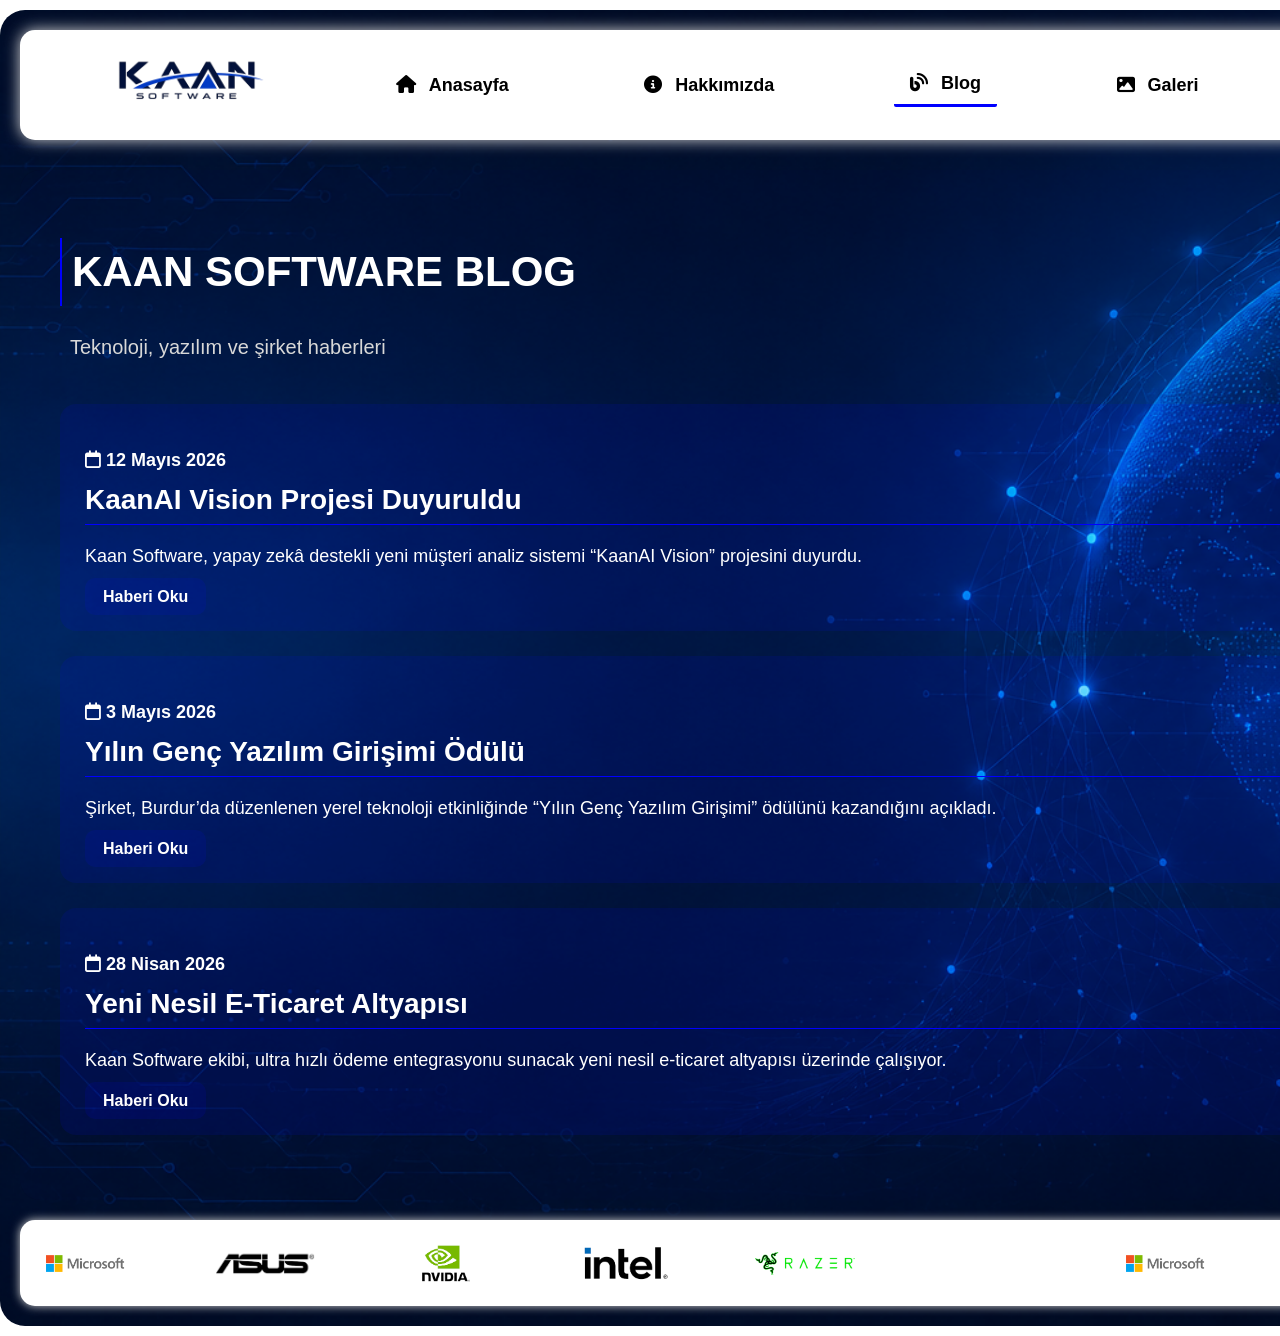
==== commit 7ab6d375: "gallery page managed new photos added and new technical improvements added for phones" ====
--- a/blog.html
+++ b/blog.html
@@ -3,7 +3,7 @@
 
 <head>
     <meta charset="UTF-8">
-
+    <meta name="viewport" content="width=device-width, initial-scale=1.0">
     <meta name="title" content="KAAN YILDIRIM">
     <meta name="description" content="KAAN YILDIRIM">
     <meta name="keywords" content="Bilgisayar Mühendisi">
--- a/style.css
+++ b/style.css
@@ -445,4 +445,136 @@
 
 .haberkart a:hover{
 background-color:rgb(0, 0, 255);
+}
+
+.resimler{
+    display:flex;
+    flex-direction:column;
+    gap:35px;
+    margin-top:40px;
+    align-items:center;
+}
+
+.resimler img{
+    width: 100%;
+    height: 800px;
+    object-fit:cover;
+    border-radius:20px;
+    transition:0.4s;
+}
+
+.resimler img:hover{
+    transform:scale(1.02);
+}
+
+.galeri-baslik{
+    text-align:center;
+    margin-top:40px;
+    margin-bottom:40px;
+    font-size:55px;
+    font-weight:bold;
+    color:white;
+}
+
+@media(max-width:768px){
+
+    .sayfa{
+        width:95%;
+        padding:10px;
+        margin:10px auto;
+    }
+
+    .menu{
+        height:auto;
+        flex-direction:column;
+        gap:12px;
+        padding:20px;
+    }
+
+    .menu img{
+        height:90px;
+    }
+
+    .menu a{
+        font-size:17px;
+        padding:8px 12px;
+    }
+
+    .icerik h1{
+        font-size:30px;
+    }
+
+    .slogan{
+        font-size:18px;
+    }
+
+    .kartlar{
+        flex-direction:column;
+        align-items:center;
+    }
+
+    .kart{
+        width:85%;
+    }
+
+    .hakkimizda-alani{
+        flex-direction:column;
+    }
+
+    .hakkimizda-sol,
+    .hakkimizda-sag{
+        width:100%;
+    }
+
+    .hakkimizda-sag{
+        grid-template-columns:1fr;
+    }
+
+    .iletisim-alani{
+        flex-direction:column;
+        align-items:center;
+    }
+
+    .sosyal-medya,
+    .form{
+        width:100%;
+        align-items:center;
+    }
+
+    .form input{
+        width:85%;
+    }
+
+    .blogalani{
+        padding:20px;
+    }
+
+    .blogbaslik{
+        font-size:32px;
+    }
+
+    .haberkart h2{
+        font-size:23px;
+    }
+
+    .haberkart p{
+        font-size:16px;
+    }
+
+    .resimler img{
+        height:auto;
+        max-height:420px;
+    }
+
+    .galeri-baslik{
+        font-size:38px;
+    }
+
+    .logo-kaydir{
+        gap:40px;
+    }
+
+    .logo-kaydir img{
+        width:80px;
+    }
 }
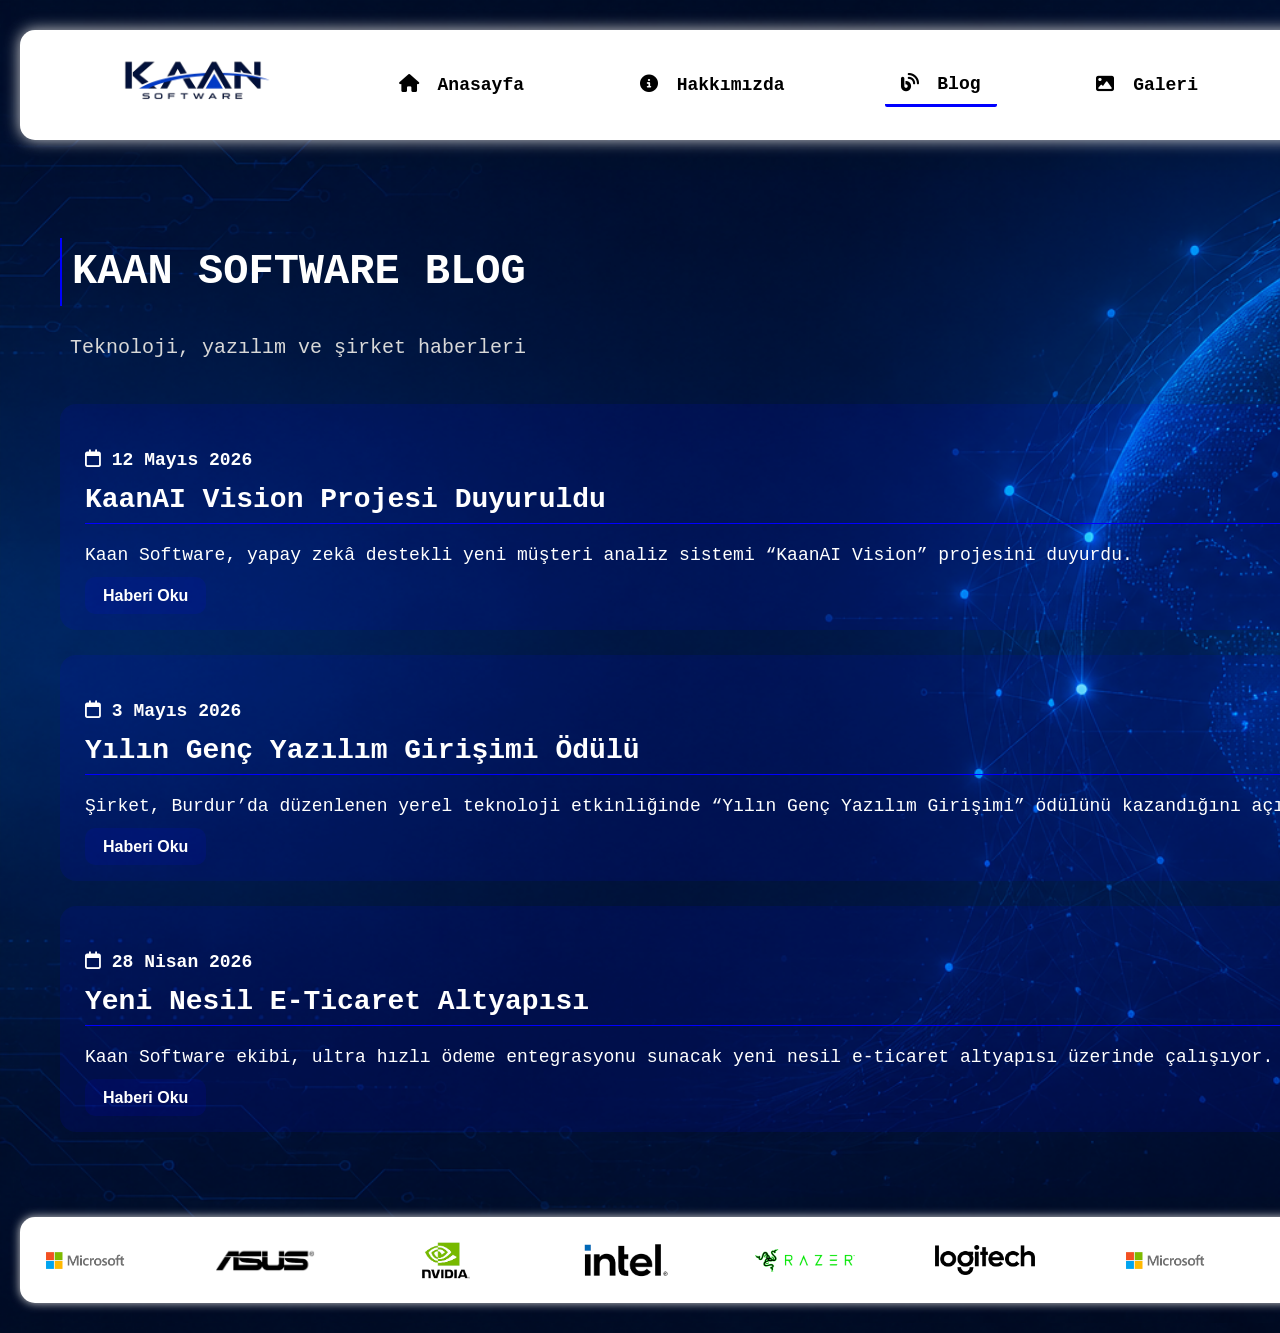
==== commit 5aef18a6: "background size increased  text fonts changed unnecessary photos deleted and added readme" ====
--- a/blog.html
+++ b/blog.html
@@ -21,7 +21,7 @@
 
         <nav class="menu">
 
-            <img src="images/2.png" alt="Logo">
+            <a href="index.html"><img src="images/2.png" alt="Logo"></a>
 
             <a href="index.html">
                 <i class="fa-solid fa-house"></i> Anasayfa
@@ -85,7 +85,8 @@
                     <img src="images/nvidia.png" alt="">
                     <img src="images/intel.png" alt="">
                     <img src="images/razer.png" class="razerlogo" alt="">
-                    <img src="images/msi.png" alt="">
+                    <img src="images/Logitech.png" alt="Intel">
+                    
 
                 </div>
 
@@ -96,7 +97,8 @@
                     <img src="images/nvidia.png" alt="">
                     <img src="images/intel.png" alt="">
                     <img src="images/razer.png" class="razerlogo" alt="">
-                    <img src="images/msi.png" alt="">
+                    <img src="images/Logitech.png" alt="Intel">
+                    
 
                 </div>
 
--- a/style.css
+++ b/style.css
@@ -1,183 +1,194 @@
 html{
-scrollbar-gutter: stable;
+    scrollbar-gutter: stable;
 }
 
 body{
-margin:0;
-padding:0;
-font-family:Arial;
-background-color:white;
+    margin:0;
+    padding:0;
+    font-family:Arial;
+    background-image:url("images/background1.png");
+    background-size:cover;
 }
 
 .sayfa{
-width:1500px;
-margin:10px auto;
-padding:20px;
-border-radius:25px;
-background-image:url("images/background1.png");
-background-size:cover;
+    width:1500px;
+    margin:10px auto;
+    padding:20px;
+    border-radius:25px;
+    background-image:url("images/background1.png");
+    background-size:cover;
 }
 
 .menu{
-display:flex;
-align-items:center;
-justify-content:space-around;
-padding:0 25px;
-height:110px;
-border-radius:15px;
-background-color:white;
-box-shadow:0 0 15px lightgray;
+    display:flex;
+    align-items:center;
+    justify-content:space-around;
+    padding:0 25px;
+    height:110px;
+    border-radius:15px;
+    background-color:white;
+    box-shadow:0 0 15px lightgray;
 }
 
 
 .menu img{
-width:105px;
+    width:105px;
 }
 
 .menu img{
-height:120px;
-width:auto;
-object-fit:contain;
-display:block;
+    height:120px;
+    width:auto;
+    object-fit:contain;
+    display:block;
 }
 
 .menu a{
-color:black;
-text-decoration:none;
-font-size:18px;
-font-weight:bold;
-padding:10px 16px;
-transition:0.3s;
-position:relative;
+    color:black;
+    text-decoration:none;
+    font-size:18px;
+    font-family:'Courier New', Courier, monospace;
+    font-weight:bold;
+    padding:10px 16px;
+    transition:0.3s;
+    position:relative;
 }
 
 .menu  img{
-color:white;
-transition:0.3s;
+    color:white;
+    transition:0.3s;
 }
 
 .menu img:hover{
-transform: scale(1.20);
+    transform: scale(1.20);
 
 }
 
 .aktif{
-border-bottom:3px solid blue;
-border-radius: 2px;
-padding-bottom:8px;
+    border-bottom:3px solid blue;
+    border-radius: 2px;
+    padding-bottom:8px;
 }
 
 .menu a i{
-margin-right:8px;
+    margin-right:8px;
 }
 
 .menu a:hover{
-color:blue;
+    color:blue;
 }
 
 .icerik{
-text-align:center;
-margin-top:25px;
-padding:15px;
+    text-align:center;
+    margin-top:25px;
+    padding:15px;
 }
 
 .icerik h1{
-font-size:42px;
-color:white;
-margin-bottom:5px;
+    font-size:42px;
+    letter-spacing: 3px;
+    font-family:'Courier New', Courier, monospace;
+    font-weight: bold;
+    color:white;
+    margin-bottom:5px;
 }
 
 .slogan{
-font-size:22px;
-color:white;
-margin-top:0;
+    font-size:22px;
+    letter-spacing: 5px;
+    font-family:'Courier New', Courier, monospace;
+    font-weight: 500;
+    color:white;
+    margin-top:0;
 }
 
 .kartlar{
-display:flex;
-justify-content:center;
-gap:25px;
-margin-top:30px;
+    display:flex;
+    justify-content:center;
+    gap:25px;
+    margin-top:30px;
 }
 
 .kart{
-width:270px;
-padding:28px;
-border-radius:20px;
-background:rgba(0,0,255,0.01);
-backdrop-filter:blur(5px);
-box-shadow:0 0 100px rgba(25, 0, 255, 0.200);
-transition:transform 0.45s ease
+    width:270px;
+    padding:28px;
+    border-radius:20px;
+    background:rgba(0,0,255,0.01);
+    backdrop-filter:blur(5px);
+    box-shadow:0 0 100px rgba(25, 0, 255, 0.200);
+    transition:transform 0.45s
 }
 
 .kart h3{
-font-size:24px;
-color:white;
-margin-top:10px;
+    font-size:24px;
+    font-family:'Courier New', Courier, monospace;
+    color:white;
+    margin-top:10px;
 }
 
 .kart p{
-font-size:17px;
-color:white;
-line-height:1.5;
-transition:0.3s;
+    font-size:17px;
+    font-family:'Courier New', Courier, monospace;
+    color:white;
+    line-height:1.5;
+    transition:0.3s;
 }
 
 .kart:hover{
-transform:scale(1.01);
+    transform:scale(1.01);
 }
 
 .kart-icon{
-font-size:55px;
-color:blue;
-margin-bottom:12px;
-transition:0.50s;
+    font-size:55px;
+    color:blue;
+    margin-bottom:12px;
+    transition:0.50s;
 }
 
 .kart-icon:hover{
-transform:scale(1.09);
-color:lightskyblue;
+    transform:scale(1.09);
+    color:lightskyblue;
 }
 
 .referans-kutu{
-text-align:center;
-margin-top:25px;
+    text-align:center;
+    margin-top:25px;
 }
 
 .referans-baslik{
-font-size:28px;
-font-weight:bold;
-color:white;
+    font-size:28px;
+    font-family: 'Courier New', Courier, monospace;
+    font-weight:bold;
+    color:white;
 }
 
 .kaydirma-alani{
-overflow:hidden;
-margin-top:20px;
-padding:15px;
-background-color:white;
-border-radius:15px;
-box-shadow:0 0 10px lightgray;
+    overflow:hidden;
+    margin-top:20px;
+    padding:15px;
+    background-color:white;
+    border-radius:15px;
+    box-shadow:0 0 10px lightgray;
 }
 
 .logo-track{
-display:flex;
-width:max-content;
-animation:sonsuzKaydir 15s linear infinite;
+    display:flex;
+    width:max-content;
+    animation:sonsuzKaydir 15s linear infinite;
 }
 
 .logo-kaydir{
-display:flex;
-align-items:center;
-gap:80px;
-padding-right:80px;
+    display:flex;
+    align-items:center;
+    gap:80px;
+    padding-right:80px;
 }
 
 .logo-kaydir img{
-width:100px;
+    width:100px;
 }
 
 .razerlogo{
-width:150px;
+    width:150px;
 }
 
 @keyframes sonsuzKaydir{
@@ -190,261 +201,278 @@
 }
 
 .resimler{
-display:flex;
-justify-content:center;
-margin-top:40px;
+    display:flex;
+    justify-content:center;
+    margin-top:40px;
 }
 
 .resimler img{
-width:800px;
-max-width:100%;
-border-radius:15px;
+    width:800px;
+    max-width:100%;
+    border-radius:15px;
 }
 .hakkimizda-alani{
-display:flex;
-gap:25px;
-align-items:flex-start;
-margin-top:50px;
+    display:flex;
+    gap:25px;
+    align-items:flex-start;
+    margin-top:50px;
 }
 
 .hakkimizda-sol{
-width:58%;
+    width:58%;
 }
 
 .hakkimizda-sag{
-width:42%;
-display:grid;
-grid-template-columns:repeat(2,1fr);
-gap:25px;
+    width:42%;
+    display:grid;
+    grid-template-columns:repeat(2,1fr);
+    gap:25px;
 }
 
 .hakkimizda_baslik{
-color:blue;
-border-left:2px solid blue;
-padding-left:10px;
-margin-left:10px;
-font-size:32px;
-font-weight:bold;
-text-align:left;
-margin-bottom:10px;
+    color:blue;
+    border-left:2px solid blue;
+    font-family:'Courier New', Courier, monospace;
+    padding-left:10px;
+    margin-left:10px;
+    font-size:40px;
+    letter-spacing: 2px;
+    font-weight:bold;
+    text-align:left;
+    margin-bottom:10px;
 }
 
 .hakkimizda-sol h1{
-color:white;
-font-size:36px;
-border-left:2px solid blue;
-padding-left:10px;
-margin-left:10px;
-font-weight:700;
-letter-spacing:1px;
-margin-bottom:20px;
-line-height:1.3;
+    color:white;
+    font-size:36px;
+    border-left:2px solid blue;
+    font-family:'Courier New', Courier, monospace;
+    padding-left:10px;
+    margin-left:10px;
+    font-weight:700;
+    letter-spacing:1px;
+    margin-bottom:20px;
+    line-height:1.3;
 }
 
 .hakkimizda{
-color:rgba(255,255,255,0.85);
-padding:10px 0;
-font-size:16px;
-border-left:2px solid blue;
-padding-left:10px;
-margin-left:10px;
-font-weight:400;
-text-align:justify;
-line-height:1.7;
+    color:rgba(255,255,255,0.85);
+    font-family:'Courier New', Courier, monospace;
+    padding:10px 0;
+    font-size:17px;
+    border-left:2px solid blue;
+    padding-left:10px;
+    margin-left:10px;
+    font-weight:600;
+    text-align:justify;
+    line-height:1.7;
 }
 
 .hakkimizda-kart{
-background:rgba(0,0,255,0.01);
-backdrop-filter:blur(2px);
-padding:45px 25px;
-border-radius:18px;
-text-align:center;
-transition:0.3s;
-min-height:230px;
+    background:rgba(0,0,255,0.01);
+    backdrop-filter:blur(2px);
+    padding:45px 25px;
+    border-radius:18px;
+    text-align:center;
+    transition:0.3s;
+    min-height:230px;
 }
 
 .hakkimizda-kart:hover{
-transform:scale(1.03);
+    transform:scale(1.03);
 }
 
 .hakkimizda-kart i{
-font-size:55px;
-color:blue;
-margin-bottom:18px;
+    font-size:55px;
+    color:blue;
+    margin-bottom:18px;
 }
 
 .hakkimizda-kart h3{
-color:white;
-font-family:'Poppins',sans-serif;
-font-size:24px;
-font-weight:600;
-letter-spacing:1px;
-margin-bottom:12px;
+    color:white;
+    font-family:'Courier New', Courier, monospace;
+    font-size:24px;
+    font-weight:600;
+    letter-spacing:1px;
+    margin-bottom:12px;
 }
 
 .hakkimizda-kart p{
-font-size:17px;
-color:white;
-line-height:1.6;
+    font-family:'Courier New', Courier, monospace;
+    font-size:17px;
+    color:white;
+    line-height:1.6;
 }
 
 .iletisim-alani{
-display:flex;
-margin-top:50px;
+    display:flex;
+    margin-top:50px;
 }
 
 .sosyal-medya{
-width:50%;
-display:flex;
-flex-direction:column;
+    width:50%;
+    display:flex;
+    flex-direction:column;
 }
 
 .sosyal-medya h2{
-font-size:35px;
+    font-size:35px;
 }
 
 .sosyal-medya a{
-background:rgba(0,0,255,0.08);
-backdrop-filter:blur(10px);
-color:white;
-text-decoration:none;
-padding:15px;
-margin-top:20px;
-width:220px;
-border-radius:10px;
-font-size:25px;
+    background:rgba(0,0,255,0.08);
+    backdrop-filter:blur(10px);
+    color:white;
+    text-decoration:none;
+    padding:15px;
+    margin-top:20px;
+    width:220px;
+    border-radius:10px;
+    font-family:'Courier New', Courier, monospace;
+    font-weight: bold;
+    font-size:25px;
 }
 
 .sosyal-medya a:hover{
-background-color:darkblue;
-scale: 1.01;
-transition: 0.3s;
+    background-color:darkblue;
+    scale: 1.01;
+    transition: 0.3s;
 }
 
 .sosyal-medya h2{
-color: white;
-margin-left:10px
+    color: white;
+    margin-left:10px;
+    font-family:'Courier New', Courier, monospace;
+    letter-spacing: 3px;
 }
 
 .sosyal-medya i{
-margin-right:10px;
+    margin-right:10px;
+    
 }
 
 .form{
-width:50%;
-text-align:center;
-display:flex;
-flex-direction:column;
-align-items:center;
+    width:50%;
+    text-align:center;
+    display:flex;
+    flex-direction:column;
+    align-items:center;
 }
 
 .form p{
-font-size:35px;
-font-weight:bold;
-color:white;
+    font-size:35px;
+    font-family:'Courier New', Courier, monospace;
+    font-weight:bold;
+    color:white;
 }
 
 .form input{
-width:300px;
-padding:15px;
-margin:15px auto;
-border-radius:10px;
-border:2px solid gray;
-font-size:20px;
+    width:300px;
+    padding:15px;
+    margin:15px auto;
+    border-radius:10px;
+    border:2px solid gray;
+    font-size:20px;
 }
 
 .form a{
-background:rgba(0,0,255,0.05);
-backdrop-filter:blur(3px);;
-color:white;
-text-decoration:none;
-padding:15px 30px;
-border-radius:10px;
-font-size:18px;
+    background:rgba(0,0,255,0.05);
+    backdrop-filter:blur(3px);;
+    color:white;
+    text-decoration:none;
+    font-family:'Courier New', Courier, monospace;
+    padding:15px 30px;
+    border-radius:10px;
+    font-size:18px;
 }
 
 .form a:hover{
-background-image:url("images/space.gif");
-background-size:cover;
-background-position: center;
+    background-image:url("images/space.gif");
+    background-size:cover;
+    background-position: center;
 }
 
 
 .blogalani{
-padding:40px;
-margin-top:30px;
-border-radius:20px;
-background:rgba(0,0,255,0.01);
-backdrop-filter:blur(0.4px);
+    padding:40px;
+    margin-top:30px;
+    border-radius:20px;
+    background:rgba(0,0,255,0.01);
+    backdrop-filter:blur(0.4px);
 }
 
 .blogbaslik{
-border-left: 2px solid blue;
-padding: 10px;
-text-align: left;
-font-size:42px;
-color:white;
-margin-bottom:8px;
+    border-left: 2px solid blue;
+    padding: 10px;
+    text-align: left;
+    font-size:42px;
+    font-family:'Courier New', Courier, monospace;
+    color:white;
+    margin-bottom:8px;
 }
 
 .blogslogan{
-text-align:left;
-padding: 10px;
-font-size:20px;
-color:rgb(216, 216, 216);
-margin-bottom:35px;
+    text-align:left;
+    padding: 10px;
+    font-size:20px;
+    font-family:'Courier New', Courier, monospace;
+    color:rgb(216, 216, 216);
+    margin-bottom:35px;
 }
 
 .haberkart{
-background:rgba(0,0,255,0.1);
-backdrop-filter:blur(5px);
-padding:25px;
-margin-bottom:25px;
-border-radius:16px;
-transition:0.30s;
+    background:rgba(0,0,255,0.1);
+    backdrop-filter:blur(5px);
+    padding:25px;
+    margin-bottom:25px;
+    border-radius:16px;
+    transition:0.30s;
 }
 
 .haberkart:hover{
-transform:scale(1.01);
-background-color:rgba(255, 255, 255, 0.109);
+    transform:scale(1.01);
+    background-color:rgba(255, 255, 255, 0.109);
 }
 
 .tarih{
-color:white;
-font-size:14px;
-font-weight:bold;
-margin-bottom:10px;
+    color:white;
+    font-size:14px;
+    font-family:'Courier New', Courier, monospace;
+    font-weight:bold;
+    margin-bottom:10px;
 }
 
 .haberkart h2{
-font-size:28px;
-color: white;
-border-bottom: 1px solid blue;
-padding-bottom: 8px;
-margin-top:5px;
-margin-bottom:10px;
+    font-size:28px;
+    font-family:'Courier New', Courier, monospace;
+    color: white;
+    border-bottom: 1px solid blue;
+    padding-bottom: 8px;
+    margin-top:5px;
+    margin-bottom:10px;
 }
 
 .haberkart p{
-font-size:18px;
-color:white;
-line-height:1.5;
+    font-size:18px;
+    font-family:'Courier New', Courier, monospace;
+    color:white;
+    line-height:1.5;
 }
 
 .haberkart a{
-margin-top:15px;
-padding:10px 18px;
-border-radius:10px;
-background:rgba(0,0,255,0.1);
-backdrop-filter:blur(2px);
-color:rgb(255, 255, 255);
-text-decoration:none;
-font-weight:bold;
-transition:0.3s;
+    margin-top:15px;
+    padding:10px 18px;
+    border-radius:10px;
+    background:rgba(0,0,255,0.1);
+    backdrop-filter:blur(2px);
+    color:rgb(255, 255, 255);
+    text-decoration:none;
+    font-weight:bold;
+    transition:0.3s;
 }
 
 .haberkart a:hover{
-background-color:rgb(0, 0, 255);
+    background-color:rgb(0, 0, 255);
 }
 
 .resimler{
@@ -472,6 +500,7 @@
     margin-top:40px;
     margin-bottom:40px;
     font-size:55px;
+    font-family:'Courier New', Courier, monospace;
     font-weight:bold;
     color:white;
 }
